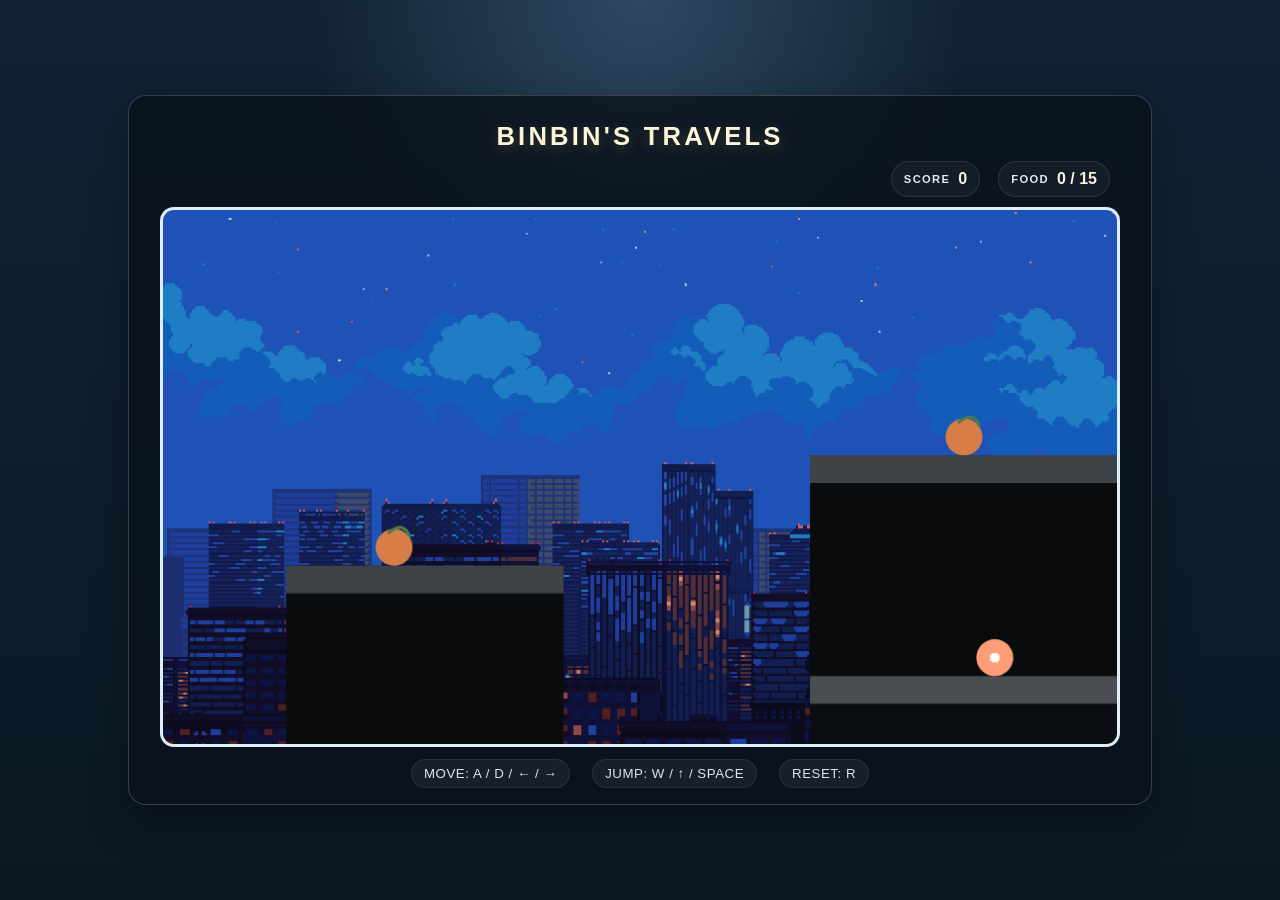
==== lander/index.html @ 5c8cd022 "Add /lander redirect and 404 fallback" ====
<!DOCTYPE html>
<html lang="en">
  <head>
    <meta charset="UTF-8" />
    <meta http-equiv="refresh" content="0; url=/" />
    <meta name="viewport" content="width=device-width, initial-scale=1.0" />
    <title>Binbin's Travels</title>
    <style>
      html, body {
        margin: 0;
        height: 100%;
        display: grid;
        place-items: center;
        background: #040b18;
        color: #f4d49a;
        font-family: Arial, sans-serif;
      }
      a {
        color: #f4d49a;
      }
    </style>
  </head>
  <body>
    <p>Redirecting to the game… <a href="/">click here</a></p>
  </body>
</html>
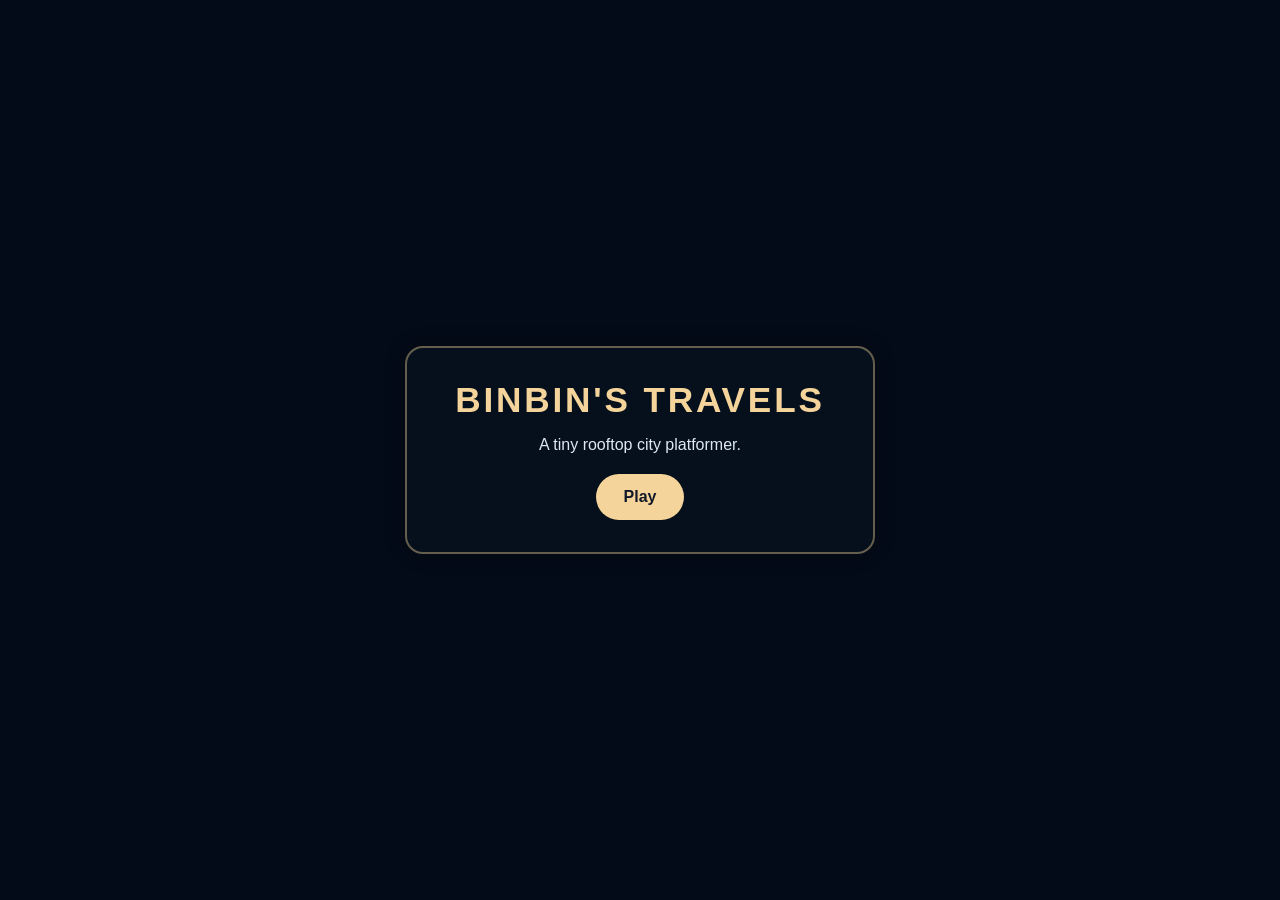
==== commit 0e7efbf7: "Replace /lander redirect with play page" ====
--- a/lander/index.html
+++ b/lander/index.html
@@ -2,7 +2,6 @@
 <html lang="en">
   <head>
     <meta charset="UTF-8" />
-    <meta http-equiv="refresh" content="0; url=/" />
     <meta name="viewport" content="width=device-width, initial-scale=1.0" />
     <title>Binbin's Travels</title>
     <style>
@@ -15,12 +14,43 @@
         color: #f4d49a;
         font-family: Arial, sans-serif;
       }
-      a {
-        color: #f4d49a;
+      .card {
+        text-align: center;
+        padding: 32px 48px;
+        border: 2px solid rgba(244, 212, 154, 0.4);
+        border-radius: 18px;
+        background: rgba(8, 18, 30, 0.8);
+        box-shadow: 0 0 20px rgba(0, 0, 0, 0.25);
+      }
+      h1 {
+        margin: 0 0 16px;
+        font-size: 2.2rem;
+        letter-spacing: 0.08em;
+      }
+      p {
+        margin: 0 0 20px;
+        color: #dfe7f4;
+      }
+      a.play-button {
+        display: inline-block;
+        padding: 14px 28px;
+        border-radius: 999px;
+        background: #f4d49a;
+        color: #111827;
+        text-decoration: none;
+        font-weight: 700;
+        transition: transform 0.15s ease;
+      }
+      a.play-button:hover {
+        transform: translateY(-1px);
       }
     </style>
   </head>
   <body>
-    <p>Redirecting to the game… <a href="/">click here</a></p>
+    <div class="card">
+      <h1>BINBIN'S TRAVELS</h1>
+      <p>A tiny rooftop city platformer.</p>
+      <a class="play-button" href="/">Play</a>
+    </div>
   </body>
 </html>
